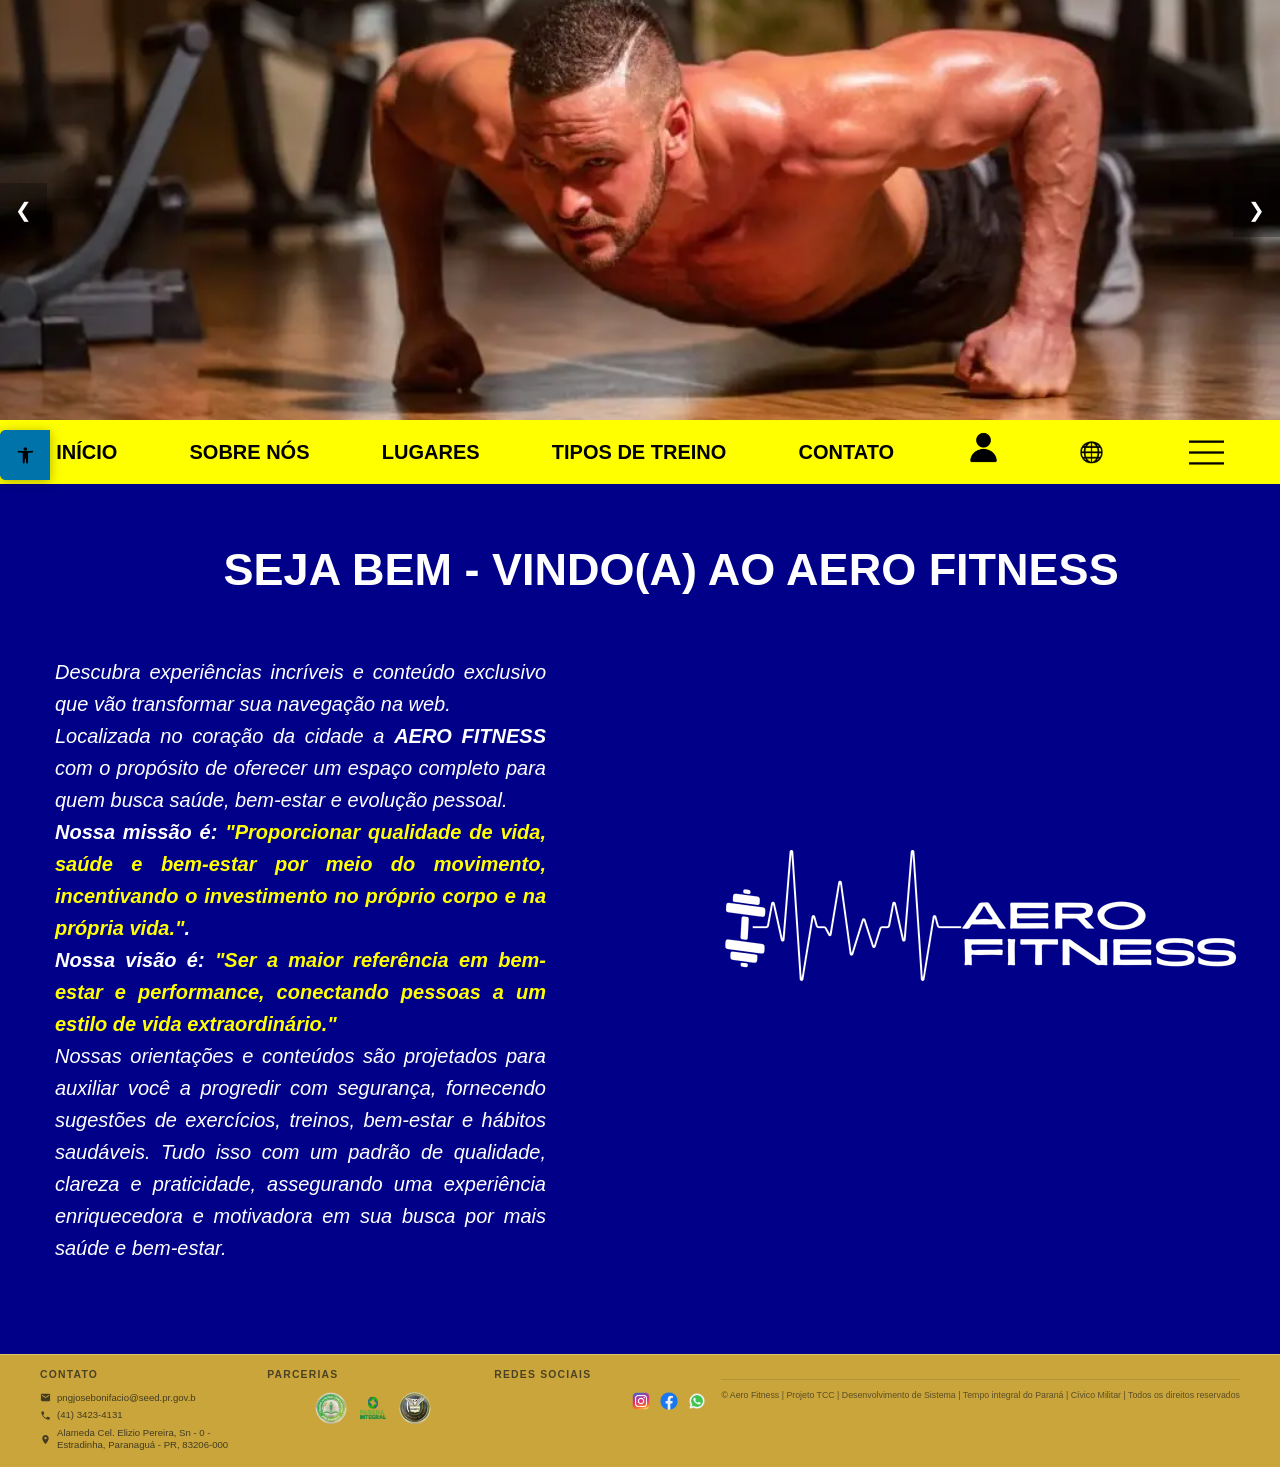
==== index.html @ 2b1027fd "corrige nome do arquivo de estilo" ====
<!DOCTYPE html>
<html lang="pt-br">
<head>
    <meta charset="UTF-8">
    <meta name="viewport" content="width=device-width, initial-scale=1.0">
    <title>Aero Fitness</title>
    <link rel="stylesheet" href="pojo-a11y.css">
    <link rel="stylesheet" href="inicio.css">
</head>
<body>
    <header>
        <div class="carousel">
            <div class="carousel-inner">
                <div class="carousel-item active">
                    <img src="CIA-SJC-Calistenia-flexao-de-braco-Autores-GS2-Marketing-Digital-Freepik-1024x629.webp" alt="Academia 1">
                </div>
                <div class="carousel-item">
                    <img src="abre_guia_corrida.jpg" alt="Academia 2">
                </div>
                <div class="carousel-item">
                    <img src="treino.jfif" alt="Academia 3">
                </div>
                <div class="carousel-item">
                    <img src="alongue.jpg" alt="Academia 4">
                </div>
                <div class="carousel-item">
                    <img src="cal.webp" alt="Academia 5">
                </div>
                <div class="carousel-item">
                    <img src="abdomen.webp" alt="Academia 6">
                </div>
                <div class="carousel-item">
                    <img src="bichobom.jpg" alt="Academia 7">
                </div>
                <div class="carousel-item">
                    <img src="praia.avif" alt="Academia 8">
                </div>
            </div>
           
            <button class="prev" onclick="moveSlide(-1)">&#10094;</button>
            <button class="next" onclick="moveSlide(1)">&#10095;</button>
        </div>
    </header>

    <nav>
        <div class="barra">
            <ul>
                <li class="active"><a href="index.html">INÍCIO</a></li>
                <li><a href="sobrenos.html">SOBRE NÓS</a></li>
                <li><a href="localizacao.html">LUGARES</a></li>
                <li><a href="tiposdetreino.html">TIPOS DE TREINO</a></li>
                <li><a href="contato.html">CONTATO</a></li>
                <li class="usuario">
                    <a href="escolha.html" id="userLink"><img src="user.png" alt="Usuário"></a>
                </li>
                <li class="tradutor-item">
                    <div id="google_translate_element"></div>
                </li>
                <li class="config">
                    <img src="tres.png" alt="Configurações">
                    <div class="sub-conf">
                        <ul>
                            <li><a href="https://docs.google.com/document/d/1PD6Y0QL3gowv31_g5Vb6kIAoV6rIKhTdSsrQmaEiGf0/edit?usp=sharing">DOCS TCC</a></li>
                            <li><a href="https://docs.google.com/spreadsheets/d/1QhTQDWZTRaVbUBLRb6qJSl4oTR2jjS21C1pIS6TOrAs/edit?usp=sharing">CRONOGRAMA</a></li>
                            <li><a href="https://canva.link/prototipo-tcc">PROTÓTIPO AERO FITNESS</a></li>
                        </ul>
                    </div>
                </li>
            </ul>
        </div>
    </nav>
   
    <section class="welcome">
        <div class="welcome-content">
            <h1>SEJA BEM - VINDO(A) AO AERO FITNESS</h1>
            <p>Descubra experiências incríveis e conteúdo exclusivo que vão transformar sua navegação na web.</p>
            <p>Localizada no coração da cidade a <strong>AERO FITNESS</strong> com o propósito de oferecer um espaço completo para quem busca saúde, bem-estar e evolução pessoal.</p>
           
            <p id="missao" class="scroll-target"><em>Nossa missão é: <strong>"Proporcionar qualidade de vida, saúde e bem-estar por meio do movimento, incentivando o investimento no próprio corpo e na própria vida."</strong>.</em></p>
           
            <p id="visao" class="scroll-target"><em>Nossa visão é: <strong>"Ser a maior referência em bem-estar e performance, conectando pessoas a um estilo de vida extraordinário."</strong></em></p>
           
            <p>Nossas orientações e conteúdos são projetados para auxiliar você a progredir com segurança, fornecendo sugestões de exercícios, treinos, bem-estar e hábitos saudáveis. Tudo isso com um padrão de qualidade, clareza e praticidade, assegurando uma experiência enriquecedora e motivadora em sua busca por mais saúde e bem-estar.</p>
        </div>
        <div class="main">
            <div class="logo">
                <img src="Protótipo_TCC__3.png" alt="Logo">
            </div>
        </div>
    </section>

    <!-- ===== BARRA DE ACESSIBILIDADE (BONECO) ===== -->
    <nav id="pojo-a11y-toolbar" class="pojo-a11y-toolbar-right" aria-label="Barra de ferramentas de acessibilidade">
        <div class="pojo-a11y-toolbar-toggle">
            <a class="pojo-a11y-toolbar-link pojo-a11y-toolbar-toggle-link" href="javascript:void(0);" title="Ferramentas de Acessibilidade" role="link" tabindex="0">
                <span class="pojo-sr-only sr-only">Abrir a barra de ferramentas</span>
                <svg xmlns="http://www.w3.org/2000/svg" viewBox="0 0 100 100" fill="currentColor" width="1em">
                    <title>Ferramentas de Acessibilidade</title>
                    <path d="M50 .8c5.7 0 10.4 4.7 10.4 10.4S55.7 21.6 50 21.6s-10.4-4.7-10.4-10.4S44.3.8 50 .8zM92.2 32l-21.9 2.3c-2.6.3-4.6 2.5-4.6 5.2V94c0 2.9-2.3 5.2-5.2 5.2H60c-2.7 0-4.9-2.1-5.2-4.7l-2.2-24.7c-.1-1.5-1.4-2.5-2.8-2.4-1.3.1-2.2 1.1-2.4 2.4l-2.2 24.7c-.2 2.7-2.5 4.7-5.2 4.7h-.5c-2.9 0-5.2-2.3-5.2-5.2V39.4c0-2.7-2-4.9-4.6-5.2L7.8 32c-2.6-.3-4.6-2.5-4.6-5.2v-.5c0-2.6 2.1-4.7 4.7-4.7h.5c19.3 1.8 33.2 2.8 41.7 2.8s22.4-.9 41.7-2.8c2.6-.2 4.9 1.6 5.2 4.3v1c-.1 2.6-2.1 4.8-4.8 5.1z"></path>
                </svg>
            </a>
        </div>
        <div class="pojo-a11y-toolbar-overlay">
            <div class="pojo-a11y-toolbar-inner">
                <p class="pojo-a11y-toolbar-title">Ferramentas de Acessibilidade</p>
                <ul class="pojo-a11y-toolbar-items pojo-a11y-tools">
                    <li class="pojo-a11y-toolbar-item">
                        <a href="#" class="pojo-a11y-toolbar-link pojo-a11y-btn-resize-font pojo-a11y-btn-resize-plus" data-action="resize-plus" data-action-group="resize" tabindex="0" role="link">
                            <span class="pojo-a11y-toolbar-icon">
                                <svg version="1.1" xmlns="http://www.w3.org/2000/svg" width="1em" viewBox="0 0 448 448">
                                    <title>Aumentar o Texto</title>
                                    <path fill="currentColor" d="M256 200v16c0 4.25-3.75 8-8 8h-56v56c0 4.25-3.75 8-8 8h-16c-4.25 0-8-3.75-8-8v-56h-56c-4.25 0-8-3.75-8-8v-16c0-4.25 3.75-8 8-8h56v-56c0-4.25 3.75-8 8-8h16c4.25 0 8 3.75 8 8v56h56c4.25 0 8 3.75 8 8zM288 208c0-61.75-50.25-112-112-112s-112 50.25-112 112 50.25 112 112 112 112-50.25 112-112zM416 416c0 17.75-14.25 32-32 32-8.5 0-16.75-3.5-22.5-9.5l-85.75-85.5c-29.25 20.25-64.25 31-99.75 31-97.25 0-176-78.75-176-176s78.75-176 176-176 176 78.75 176 176c0 35.5-10.75 70.5-31 99.75l85.75 85.75c5.75 5.75 9.25 14 9.25 22.5z"></path>
                                </svg>
                            </span>
                            <span class="pojo-a11y-toolbar-text">Aumentar o Texto</span>
                        </a>
                    </li>
                    <li class="pojo-a11y-toolbar-item">
                        <a href="#" class="pojo-a11y-toolbar-link pojo-a11y-btn-resize-font pojo-a11y-btn-resize-minus" data-action="resize-minus" data-action-group="resize" tabindex="0" role="link">
                            <span class="pojo-a11y-toolbar-icon">
                                <svg version="1.1" xmlns="http://www.w3.org/2000/svg" width="1em" viewBox="0 0 448 448">
                                    <title>Diminuir o Texto</title>
                                    <path fill="currentColor" d="M256 200v16c0 4.25-3.75 8-8 8h-144c-4.25 0-8-3.75-8-8v-16c0-4.25 3.75-8 8-8h144c4.25 0 8 3.75 8 8zM288 208c0-61.75-50.25-112-112-112s-112 50.25-112 112 50.25 112 112 112 112-50.25 112-112zM416 416c0 17.75-14.25 32-32 32-8.5 0-16.75-3.5-22.5-9.5l-85.75-85.5c-29.25 20.25-64.25 31-99.75 31-97.25 0-176-78.75-176-176s78.75-176 176-176 176 78.75 176 176c0 35.5-10.75 70.5-31 99.75l85.75 85.75c5.75 5.75 9.25 14 9.25 22.5z"></path>
                                </svg>
                            </span>
                            <span class="pojo-a11y-toolbar-text">Diminuir o Texto</span>
                        </a>
                    </li>
                    <li class="pojo-a11y-toolbar-item">
                        <a href="#" class="pojo-a11y-toolbar-link pojo-a11y-btn-narrator" data-action="narrator" tabindex="0" role="link">
                            <span class="pojo-a11y-toolbar-icon">
                                <svg version="1.1" xmlns="http://www.w3.org/2000/svg" width="1em" viewBox="0 0 448 448">
                                    <title>Narrador</title>
                                    <path fill="currentColor" d="M224 32C135 32 64 103 64 192v160c0 17.7 14.3 32 32 32h32V192c0-53 43-96 96-96s96 43 96 96v192h32c17.7 0 32-14.3 32-32V192c0-89-71-160-160-160zm-80 288c-8.8 0-16-7.2-16-16v-32c0-8.8 7.2-16 16-16s16 7.2 16 16v32c0 8.8-7.2 16-16 16zm160 0c-8.8 0-16-7.2-16-16v-32c0-8.8 7.2-16 16-16s16 7.2 16 16v32c0 8.8-7.2 16-16 16zm-80 96c-53 0-96-43-96-96h192c0 53-43 96-96 96z"/>
                                </svg>
                            </span>
                            <span class="pojo-a11y-toolbar-text" id="narrator-text">Ouvir Página</span>
                        </a>
                    </li>
                    <li class="pojo-a11y-toolbar-item">
                        <a href="#" class="pojo-a11y-toolbar-link pojo-a11y-btn-links-underline" data-action="links-underline" data-action-group="toggle" tabindex="0" role="link">
                            <span class="pojo-a11y-toolbar-icon">
                                <svg version="1.1" xmlns="http://www.w3.org/2000/svg" width="1em" viewBox="0 0 448 448">
                                    <title>Links Sublinhados</title>
                                    <path fill="currentColor" d="M364 304c0-6.5-2.5-12.5-7-17l-52-52c-4.5-4.5-10.75-7-17-7-7.25 0-13 2.75-18 8 8.25 8.25 18 15.25 18 28 0 13.25-10.75 24-24 24-12.75 0-19.75-9.75-28-18-5.25 5-8.25 10.75-8.25 18.25 0 6.25 2.5 12.5 7 17l51.5 51.75c4.5 4.5 10.75 6.75 17 6.75s12.5-2.25 17-6.5l36.75-36.5c4.5-4.5 7-10.5 7-16.75zM188.25 127.75c0-6.25-2.5-12.5-7-17l-51.5-51.75c-4.5-4.5-10.75-7-17-7s-12.5 2.5-17 6.75l-36.75 36.5c-4.5 4.5-7 10.5-7 16.75 0 6.5 2.5 12.5 7 17l52 52c4.5 4.5 10.75 6.75 17 6.75 7.25 0 13-2.5 18-7.75-8.25-8.25-18-15.25-18-28 0-13.25 10.75-24 24-24 12.75 0 19.75 9.75 28 18 5.25-5 8.25-10.75 8.25-18.25zM412 304c0 19-7.75 37.5-21.25 50.75l-36.75 36.5c-13.5 13.5-31.75 20.75-50.75 20.75-19.25 0-37.5-7.5-51-21.25l-51.5-51.75c-13.5-13.5-20.75-31.75-20.75-50.75 0-19.75 8-38.5 22-52.25l-22-22c-13.75 14-32.25 22-52 22-19 0-37.5-7.5-51-21l-52-52c-13.75-13.75-21-31.75-21-51 0-19 7.75-37.5 21.25-50.75l36.75-36.5c13.5-13.5 31.75-20.75 50.75-20.75 19.25 0 37.5 7.5 51 21.25l51.5 51.75c13.5 13.5 20.75 31.75 20.75 50.75 0 19.75-8 38.5-22 52.25l22 22c13.75-14 32.25-22 52-22 19 0 37.5 7.5 51 21l52 52c13.75 13.75 21 31.75 21 51z"></path>
                                </svg>
                            </span>
                            <span class="pojo-a11y-toolbar-text">Links Sublinhados</span>
                        </a>
                    </li>
                    <li class="pojo-a11y-toolbar-item">
                        <a href="#" class="pojo-a11y-toolbar-link pojo-a11y-btn-readable-font" data-action="readable-font" data-action-group="toggle" tabindex="0" role="link">
                            <span class="pojo-a11y-toolbar-icon">
                                <svg version="1.1" xmlns="http://www.w3.org/2000/svg" width="1em" viewBox="0 0 448 448">
                                    <title>Fonte Legível</title>
                                    <path fill="currentColor" d="M181.25 139.75l-42.5 112.5c24.75 0.25 49.5 1 74.25 1 4.75 0 9.5-0.25 14.25-0.5-13-38-28.25-76.75-46-113zM0 416l0.5-19.75c23.5-7.25 49-2.25 59.5-29.25l59.25-154 70-181h32c1 1.75 2 3.5 2.75 5.25l51.25 120c18.75 44.25 36 89 55 133 11.25 26 20 52.75 32.5 78.25 1.75 4 5.25 11.5 8.75 14.25 8.25 6.5 31.25 8 43 12.5 0.75 4.75 1.5 9.5 1.5 14.25 0 2.25-0.25 4.25-0.25 6.5-31.75 0-63.5-4-95.25-4-32.75 0-65.5 2.75-98.25 3.75 0-6.5 0.25-13 1-19.5l32.75-7c6.75-1.5 20-3.25 20-12.5 0-9-32.25-83.25-36.25-93.5l-112.5-0.5c-6.5 14.5-31.75 80-31.75 89.5 0 19.25 36.75 20 51 22 0.25 4.75 0.25 9.5 0.25 14.5 0 2.25-0.25 4.5-0.5 6.75-29 0-58.25-5-87.25-5-3.5 0-8.5 1.5-12 2-15.75 2.75-31.25 3.5-47 3.5z"></path>
                                </svg>
                            </span>
                            <span class="pojo-a11y-toolbar-text">Fonte Legível</span>
                        </a>
                    </li>
                    <li class="pojo-a11y-toolbar-item">
                        <a href="#" class="pojo-a11y-toolbar-link pojo-a11y-btn-reset" data-action="reset" tabindex="0" role="link">
                            <span class="pojo-a11y-toolbar-icon">
                                <svg version="1.1" xmlns="http://www.w3.org/2000/svg" width="1em" viewBox="0 0 448 448">
                                    <title>Redefinir</title>
                                    <path fill="currentColor" d="M384 224c0 105.75-86.25 192-192 192-57.25 0-111.25-25.25-147.75-69.25-2.5-3.25-2.25-8 0.5-10.75l34.25-34.5c1.75-1.5 4-2.25 6.25-2.25 2.25 0.25 4.5 1.25 5.75 3 24.5 31.75 61.25 49.75 101 49.75 70.5 0 128-57.5 128-128s-57.5-128-128-128c-32.75 0-63.75 12.5-87 34.25l34.25 34.5c4.75 4.5 6 11.5 3.5 17.25-2.5 6-8.25 10-14.75 10h-112c-8.75 0-16-7.25-16-16v-112c0-6.5 4-12.25 10-14.75 5.75-2.5 12.75-1.25 17.25 3.5l32.5 32.25c35.25-33.25 83-53 132.25-53 105.75 0 192 86.25 192 192z"></path>
                                </svg>
                            </span>
                            <span class="pojo-a11y-toolbar-text">Redefinir</span>
                        </a>
                    </li>
                </ul>
            </div>
        </div>
    </nav>   
    <!-- ===== GOOGLE TRADUTOR GRATUITO ===== -->
    <script type="text/javascript">
        function googleTranslateElementInit() {
            new google.translate.TranslateElement({
                pageLanguage: 'pt',
                includedLanguages: 'en,es,fr,de,it,ja,zh-CN,ru,ar,pt',
                layout: google.translate.TranslateElement.InlineLayout.SIMPLE
            }, 'google_translate_element');
        }
    </script>
    <script type="text/javascript" src="//translate.google.com/translate_a/element.js?cb=googleTranslateElementInit"></script>

    <script src="https://vlibras.gov.br/app/vlibras-plugin.js"></script>
    <script>
        new window.VLibras.Widget('https://vlibras.gov.br/app');

        // ===== CAROUSEL PRINCIPAL =====
        let currentSlide = 0;
        const slides = document.querySelectorAll('.carousel-item');
        const totalSlides = slides.length;

        function moveSlide(direction) {
            slides[currentSlide].classList.remove('active');
            currentSlide = (currentSlide + direction + totalSlides) % totalSlides;
            slides[currentSlide].classList.add('active');
        }

        setInterval(() => {
            moveSlide(1);
        }, 5000);

        // ===== USUÁRIO LOGADO =====
        document.addEventListener('DOMContentLoaded', function() {
            updateUserIcon();
        });

        function updateUserIcon() {
            const userLink = document.getElementById('userLink');
            const savedUser = localStorage.getItem('loggedInUser');
           
            if (savedUser) {
                try {
                    const user = JSON.parse(savedUser);
                    if (user.loggedIn && user.initials) {
                        userLink.innerHTML = `<span class="user-initials">${user.initials}</span>`;
                        userLink.href = '#';
                        userLink.title = `Olá, ${user.email}`;
                       
                        userLink.onclick = function(e) {
                            e.preventDefault();
                            if (confirm('Deseja fazer logout?')) {
                                localStorage.removeItem('loggedInUser');
                                location.reload();
                            }
                        };
                    }
                } catch (e) {
                    console.error('Erro ao ler dados do usuário:', e);
                }
            }
        }

        // ===== BARRA DE ACESSIBILIDADE (POJO A11Y) =====
        (function() {
            'use strict';

            const toolbar = document.getElementById('pojo-a11y-toolbar');
            const toggleBtn = document.querySelector('.pojo-a11y-toolbar-toggle-link');
            const resetBtn = document.querySelector('.pojo-a11y-btn-reset');
           
            let isSpeaking = false;
            let currentUtterance = null;
            const narratorBtn = document.querySelector('.pojo-a11y-btn-narrator');
            const narratorText = document.getElementById('narrator-text');

            function getMainText() {
                const welcomeContent = document.querySelector('.welcome-content');
                if (!welcomeContent) {
                    return 'Conteúdo não encontrado.';
                }
                return welcomeContent.innerText
                    .replace(/\s+/g, ' ')
                    .trim() || 'Conteúdo principal não disponível.';
            }

            function toggleNarrator() {
                if (!('speechSynthesis' in window)) {
                    alert('Seu navegador não oferece suporte ao narrador.');
                    return;
                }

                const speechSynthesis = window.speechSynthesis;

                if (isSpeaking) {
                    if (speechSynthesis.speaking) {
                        speechSynthesis.cancel();
                    }
                    isSpeaking = false;
                    narratorText.textContent = 'Ouvir Página';
                    narratorBtn.classList.remove('active-tool');
                    return;
                }

                const text = getMainText();
                if (!text || text.trim().length === 0) {
                    alert('Nenhum texto disponível para leitura.');
                    return;
                }

                const utterance = new SpeechSynthesisUtterance(text);
                utterance.lang = 'pt-BR';
                utterance.rate = 0.9;
                utterance.pitch = 1;
                utterance.volume = 1;

                utterance.onstart = function() {
                    isSpeaking = true;
                    narratorText.textContent = 'Parar Leitura';
                    narratorBtn.classList.add('active-tool');
                };

                utterance.onend = function() {
                    isSpeaking = false;
                    narratorText.textContent = 'Ouvir Página';
                    narratorBtn.classList.remove('active-tool');
                };

                utterance.onerror = function(event) {
                    console.error('Erro na leitura:', event);
                    isSpeaking = false;
                    narratorText.textContent = 'Ouvir Página';
                    narratorBtn.classList.remove('active-tool');
                };

                currentUtterance = utterance;
                speechSynthesis.speak(utterance);
            }

            if (narratorBtn) {
                narratorBtn.addEventListener('click', function(e) {
                    e.preventDefault();
                    toggleNarrator();
                });
            }

            if (toggleBtn) {
                toggleBtn.addEventListener('click', function(e) {
                    e.preventDefault();
                    toolbar.classList.toggle('pojo-a11y-toolbar-open');
                });
            }

            const textElements = document.querySelectorAll(
                '.welcome h1, .welcome p, .welcome li, .welcome a, .welcome button,' +
                '.barra li, .barra li a, .sub-conf li, .sub-conf li a,' +
                '.site-footer h3, .site-footer li, .site-footer p, .site-footer a,' +
                '.footer-bottom p'
            );

            textElements.forEach((element) => {
                if (!element.dataset.a11yBaseFontSize) {
                    element.dataset.a11yBaseFontSize = parseFloat(
                        getComputedStyle(element).fontSize
                    );
                }
            });

            let textScale = parseFloat(localStorage.getItem('pojo-text-scale')) || 1;

            function applyTextScale() {
                textElements.forEach((element) => {
                    const originalSize = parseFloat(element.dataset.a11yBaseFontSize);
                    if (!Number.isNaN(originalSize)) {
                        element.style.fontSize = `${originalSize * textScale}px`;
                    }
                });
                localStorage.setItem('pojo-text-scale', textScale.toFixed(2));
            }

            applyTextScale();

            function applyAction(action, element) {
                const body = document.body;
               
                switch (action) {
                    case 'resize-plus':
                        textScale = Math.min(textScale + 0.10, 2);
                        applyTextScale();
                        element.classList.add('active-tool');
                        break;

                    case 'resize-minus':
                        textScale = Math.max(textScale - 0.10, 0.7);
                        applyTextScale();
                        element.classList.add('active-tool');
                        break;

                    case 'links-underline':
                        body.classList.toggle('pojo-links-underline');
                        element.classList.toggle('active-tool');
                        break;

                    case 'readable-font':
                        body.classList.toggle('pojo-readable-font');
                        element.classList.toggle('active-tool');
                        break;

                    default:
                        break;
                }
            }

            const allTools = document.querySelectorAll('.pojo-a11y-toolbar-link[data-action]');
           
            allTools.forEach(function(tool) {
                tool.addEventListener('click', function(e) {
                    e.preventDefault();
                    const action = this.getAttribute('data-action');
                    if (action === 'narrator') return;
                    applyAction(action, this);
                });
            });

            if (resetBtn) {
                resetBtn.addEventListener('click', function(e) {
                    e.preventDefault();
                    const body = document.body;

                    if (isSpeaking && window.speechSynthesis) {
                        window.speechSynthesis.cancel();
                        isSpeaking = false;
                        if (narratorText) narratorText.textContent = 'Ouvir Página';
                        if (narratorBtn) narratorBtn.classList.remove('active-tool');
                    }

                    body.classList.remove(
                        'pojo-links-underline',
                        'pojo-readable-font'
                    );

                    body.style.fontSize = '';
                    localStorage.removeItem('pojo-font-size');

                    textScale = 1;
                    localStorage.removeItem('pojo-text-scale');
                    textElements.forEach(function(element) {
                        element.style.fontSize = '';
                    });

                    allTools.forEach(function(tool) {
                        tool.classList.remove('active-tool');
                    });

                    toolbar.classList.remove('pojo-a11y-toolbar-open');
                });
            }

            function loadSavedState() {
                const savedFontSize = localStorage.getItem('pojo-font-size');
                if (savedFontSize) {
                    document.body.style.fontSize = savedFontSize + 'px';
                }
                textScale = parseFloat(localStorage.getItem('pojo-text-scale')) || 1;
                applyTextScale();
            }

            loadSavedState();

        })();
    </script>

 <footer>
    <footer class="site-footer">
        <div class="footer-container">
            <div class="footer-section contact-section">
                <h3>CONTATO</h3>
                <ul class="contact-list">
                    <li><img src="data:image/svg+xml,%3Csvg xmlns='http://www.w3.org/2000/svg' fill='%232c2a1e' viewBox='0 0 24 24' width='12' height='12'%3E%3Cpath d='M20 4H4c-1.1 0-1.99.9-1.99 2L2 18c0 1.1.9 2 2 2h16c1.1 0 2-.9 2-2V6c0-1.1-.9-2-2-2zm0 4l-8 5-8-5V6l8 5 8-5v2z'/%3E%3C/svg%3E" alt="email"> pngjosebonifacio@seed.pr.gov.b</li>
                    <li><img src="data:image/svg+xml,%3Csvg xmlns='http://www.w3.org/2000/svg' fill='%232c2a1e' viewBox='0 0 24 24' width='12' height='12'%3E%3Cpath d='M6.62 10.79c1.44 2.83 3.76 5.14 6.59 6.59l2.2-2.2c.27-.27.67-.36 1.02-.24 1.12.37 2.33.57 3.57.57.55 0 1 .45 1 1V20c0 .55-.45 1-1 1-9.39 0-17-7.61-17-17 0-.55.45-1 1-1h3.5c.55 0 1 .45 1 1 0 1.25.2 2.45.57 3.57.11.35.03.74-.25 1.02l-2.2 2.2z'/%3E%3C/svg%3E" alt="telefone"> (41) 3423-4131</li>
                    <li><img src="data:image/svg+xml,%3Csvg xmlns='http://www.w3.org/2000/svg' fill='%232c2a1e' viewBox='0 0 24 24' width='12' height='12'%3E%3Cpath d='M12 2C8.13 2 5 5.13 5 9c0 5.25 7 13 7 13s7-7.75 7-13c0-3.87-3.13-7-7-7zm0 9.5c-1.38 0-2.5-1.12-2.5-2.5s1.12-2.5 2.5-2.5 2.5 1.12 2.5 2.5-1.12 2.5-2.5 2.5z'/%3E%3C/svg%3E" alt="maps"> Alameda Cel. Elizio Pereira, Sn - 0 - Estradinha, Paranaguá - PR, 83206-000</li>
                </ul>
            </div>
            <div class="footer-section partnerships-section">
                <h3>PARCERIAS</h3>
                <div class="logos-wrapper">
                    <img src="1.png" alt="estadual">                   
                    <img src="img.pr.colegio.integral.png" alt="integral">   
                    <img src="icone.CECM.02.png" alt="integral">              
                </div>
            </div>
            <div class="footer-section social-section">
                <h3>REDES SOCIAIS</h3>
                <div class="social-icons-footer">
                    <a href="https://www.instagram.com/png_cejosebonifacio/"><img src="instagram.png" alt="Instagram"></a>
                    <a href="https://web.facebook.com/people/Estadual-Jos%C3%A9-Bonif%C3%A1cio/100092219353603/?rdid=fUCPTQsftdii2f7s&share_url=https%3A%2F%2Fweb.facebook.com%2Fshare%2F17qU9QBFdE%2F%3F_rdc%3D1%26_rdr"><img src="facebook.png" alt="Facebook"></a>
                    <a href="https://api.whatsapp.com/send/?phone=554134234131&text&type=phone_number&app_absent=0"><img src="icons8-whatsapp2-48.png" alt="WhatsApp"></a>
            </div>
        </div>
        <div class="footer-bottom">
            <p>&copy; Aero Fitness | Projeto TCC | Desenvolvimento de Sistema | Tempo integral do Paraná | Cívico Militar | Todos os direitos reservados</p>
        </div>
    </footer>
</body>
</html>
---- pojo-a11y.css ----
/* ===== BARRA DE ACESSIBILIDADE - POJO A11Y ===== */
.pojo-a11y-toolbar {
    position: fixed;
    z-index: 999999;
    top: 50%;
    transform: translateY(-50%);
    display: flex;
    align-items: center;
    transition: all 0.3s ease;
}

.pojo-a11y-toolbar-right {
    right: 0;
}

.pojo-a11y-toolbar-open {
    transform: translateX(0) !important;
}

/* ===== BOTÃO TOGGLE (BONECO) ===== */
.pojo-a11y-toolbar-toggle {
    background: #0073aa;
    border-radius: 6px 0 0 6px;
    box-shadow: 0 2px 12px rgba(0, 0, 0, 0.3);
    display: flex;
    align-items: center;
    justify-content: center;
    width: 50px;
    height: 50px;
    transition: all 0.3s ease;
    cursor: pointer;
    flex-shrink: 0;
}

.pojo-a11y-toolbar-toggle-link {
    color: #fff;
    font-size: 28px;
    line-height: 1;
    display: flex;
    align-items: center;
    justify-content: center;
    width: 100%;
    height: 100%;
    text-decoration: none;
}

.pojo-a11y-toolbar-toggle-link svg {
    width: 1.2em;
    height: 1.2em;
    fill: currentColor;
}

.pojo-a11y-toolbar-toggle-link:hover,
.pojo-a11y-toolbar-toggle-link:focus {
    color: #fff;
    opacity: 0.85;
    text-decoration: none;
}

.sr-only,
.pojo-sr-only {
    position: absolute;
    width: 1px;
    height: 1px;
    padding: 0;
    margin: -1px;
    overflow: hidden;
    clip: rect(0, 0, 0, 0);
    white-space: nowrap;
    border: 0;
}

/* ===== OVERLAY DA BARRA ===== */
.pojo-a11y-toolbar-overlay {
    background: #fff;
    border-radius: 6px 0 0 6px;
    box-shadow: -2px 0 15px rgba(0, 0, 0, 0.15);
    max-width: 320px;
    padding: 20px 15px;
    transition: all 0.3s ease;
    transform: translateX(100%);
    opacity: 0;
    visibility: hidden;
    pointer-events: none;
}

.pojo-a11y-toolbar-open .pojo-a11y-toolbar-overlay {
    transform: translateX(0);
    opacity: 1;
    visibility: visible;
    pointer-events: auto;
}

.pojo-a11y-toolbar-inner {
    max-height: 80vh;
    overflow-y: auto;
}

.pojo-a11y-toolbar-title {
    font-size: 16px;
    font-weight: 700;
    color: #333;
    margin: 0 0 15px 0;
    padding-bottom: 10px;
    border-bottom: 2px solid #f0f0f0;
    text-align: center;
}

/* ===== LISTA DE ITENS ===== */
.pojo-a11y-toolbar-items {
    list-style: none;
    padding: 0;
    margin: 0;
    display: flex;
    flex-direction: column;
    gap: 6px;
}

.pojo-a11y-toolbar-item {
    display: block;
}

.pojo-a11y-toolbar-link {
    display: flex;
    align-items: center;
    gap: 12px;
    padding: 10px 14px;
    background: #f8f9fa;
    border-radius: 6px;
    color: #333;
    text-decoration: none;
    font-size: 14px;
    font-weight: 500;
    transition: all 0.2s ease;
    border: 1px solid transparent;
}

.pojo-a11y-toolbar-link:hover {
    background: #e9ecef;
    color: #0073aa;
    text-decoration: none;
    border-color: #dee2e6;
}

.pojo-a11y-toolbar-link:focus {
    outline: 2px solid #0073aa;
    outline-offset: 2px;
}

.pojo-a11y-toolbar-icon {
    display: inline-flex;
    align-items: center;
    justify-content: center;
    width: 24px;
    height: 24px;
    flex-shrink: 0;
}

.pojo-a11y-toolbar-icon svg {
    width: 1.2em;
    height: 1.2em;
    fill: currentColor;
}

.pojo-a11y-toolbar-text {
    flex: 1;
}

/* ===== BOTÃO RESET ===== */
.pojo-a11y-btn-reset {
    border-top: 2px solid #e9ecef;
    margin-top: 8px;
    padding-top: 12px;
    color: #dc3545;
}

.pojo-a11y-btn-reset:hover {
    background: #f8d7da;
    color: #dc3545;
    border-color: #f5c6cb;
}

/* ===== ESTADOS ATIVOS ===== */
.pojo-a11y-toolbar-link.active-tool {
    background: #0073aa;
    color: #fff;
    border-color: #0073aa;
}

.pojo-a11y-toolbar-link.active-tool:hover {
    background: #005a87;
    color: #fff;
}

/* ===== RESPONSIVO ===== */
@media (max-width: 768px) {
    .pojo-a11y-toolbar-overlay {
        max-width: 280px;
        padding: 15px 12px;
    }

    .pojo-a11y-toolbar-toggle {
        width: 44px;
        height: 44px;
    }

    .pojo-a11y-toolbar-toggle-link {
        font-size: 22px;
    }

    .pojo-a11y-toolbar-link {
        font-size: 13px;
        padding: 8px 12px;
    }

    .pojo-a11y-toolbar-title {
        font-size: 14px;
    }
}

@media (max-width: 480px) {
    .pojo-a11y-toolbar-overlay {
        max-width: 250px;
        padding: 12px 10px;
    }

    .pojo-a11y-toolbar-toggle {
        width: 38px;
        height: 38px;
    }

    .pojo-a11y-toolbar-toggle-link {
        font-size: 18px;
    }

    .pojo-a11y-toolbar-link {
        font-size: 12px;
        padding: 6px 10px;
        gap: 8px;
    }

    .pojo-a11y-toolbar-title {
        font-size: 13px;
    }
}

/* ===== SCROLL PERSONALIZADO ===== */
.pojo-a11y-toolbar-inner::-webkit-scrollbar {
    width: 4px;
}

.pojo-a11y-toolbar-inner::-webkit-scrollbar-track {
    background: #f1f1f1;
    border-radius: 4px;
}

.pojo-a11y-toolbar-inner::-webkit-scrollbar-thumb {
    background: #c1c1c1;
    border-radius: 4px;
}

.pojo-a11y-toolbar-inner::-webkit-scrollbar-thumb:hover {
    background: #a8a8a8;
}

/* ===== ANIMAÇÃO DE ABERTURA ===== */
.pojo-a11y-toolbar {
    transition: transform 0.3s cubic-bezier(0.4, 0, 0.2, 1);
}

.pojo-a11y-toolbar-overlay {
    transition: all 0.3s cubic-bezier(0.4, 0, 0.2, 1);
}

/* ===== CORRIGE SOBREPOSIÇÃO EM SITES COM HEADER FIXO ===== */
.pojo-a11y-toolbar {
    z-index: 999999;
}
---- inicio.css ----
* {
    margin: 0;
    padding: 0;
    box-sizing: border-box;
    font-family: 'Century', sans-serif;
}

html {
    scroll-behavior: smooth;
}

body {
    background-color: rgb(0, 0, 136);
    line-height: 1.6;
    overflow-x: hidden;
}

header {
    width: 100%;
    height: 420px;
    overflow: hidden;
    position: relative;
    background: #000;
    margin: 0;
    padding: 0;
}

.carousel,
.carousel-inner {
    width: 100%;
    height: 100%;
}

.carousel-item {
    min-width: 100%;
    height: 100%;
    display: none;
}

.carousel-item.active {
    display: block;
}

.carousel-item img {
    width: 100%;
    height: 100%;
    object-fit: cover;
    object-position: center center;
    display: block;
}

.prev,
.next {
    position: absolute;
    top: 50%;
    transform: translateY(-50%);
    background: rgba(0, 0, 0, 0.3);
    color: white;
    border: none;
    padding: 15px;
    cursor: pointer;
    font-size: 20px;
    z-index: 10;
}

.prev {
    left: 0;
}
.next {
    right: 0;
}
.prev:hover,
.next:hover {
    background: rgba(0, 0, 0, 0.8);
}

.barra {
    background-color: yellow;
    padding: 10px 0;
    width: 100%;
    position: sticky;
    top: 0;
    z-index: 1000;
}

.barra ul {
    display: flex;
    justify-content: space-around;
    align-items: center;
    list-style: none;
    margin: 0;
    padding: 0 20px;
    width: 100%;
}

.barra ul li {
    color: black;
    font-size: 20px;
    font-weight: bold;
    position: relative;
    cursor: pointer;
    text-align: center;
    display: flex;
    align-items: center;
}

.barra ul li a {
    text-decoration: none;
    color: inherit;
}

.has-submenu .sub-menu {
    display: none;
    position: absolute;
    top: 100%;
    left: 0;
    background-color: orange;
    min-width: 160px;
    border-radius: 0 0 5px 5px;
    box-shadow: 0 4px 8px rgba(0, 0, 0, 0.3);
    z-index: 1001;
}

.has-submenu:hover .sub-menu {
    display: block;
}

.sub-menu ul {
    display: flex;
    flex-direction: column;
    padding: 0;
}

.sub-menu ul li {
    width: 100%;
    margin: 0;
    padding: 10px 15px;
    border-bottom: 1px solid rgba(255, 255, 255, 0.1);
}

.sub-menu ul li:hover {
    background-color: #e69500;
}

.sub-menu ul li a {
    color: white;
    font-size: 14px;
    display: block;
}

.config {
    position: relative;
    display: flex;
    align-items: center;
}

.sub-conf {
    display: none;
    position: absolute;
    top: 100%;
    right: 0;
    left: auto;
    background-color: orange;
    min-width: 200px;
    border-radius: 0 0 5px 5px;
    box-shadow: 0 4px 8px rgba(0, 0, 0, 0.3);
    z-index: 1001;
}

.barra ul li:hover .sub-conf {
    display: block;
}

.sub-conf ul {
    display: flex;
    flex-direction: column;
    padding: 0;
}

.sub-conf ul li {
    width: 100%;
    margin: 0;
    padding: 10px 15px;
    border-bottom: 1px solid rgba(255, 255, 255, 0.1);
    text-align: center;
    display: flex;
    justify-content: center;
    align-items: center;
}

.sub-conf ul li:hover {
    background-color: rgba(255, 242, 1, 0.785);
}

.sub-conf ul li a {
    color: white;
    font-size: 14px;
    display: block;
    text-align: center;
    width: 100%;
}

/* ===== GOOGLE TRADUTOR NA BARRA - VISUAL MELHORADO ===== */
.tradutor-item {
    display: flex !important;
    align-items: center !important;
    margin: 0 5px !important;
}

#google_translate_element {
    display: flex !important;
    align-items: center !important;
}

#google_translate_element select {
    padding: 8px 40px 8px 16px !important;
    font-size: 13px !important;
    font-weight: 500 !important;
    font-family: 'Century', sans-serif !important;
    color: #333 !important;
    background: linear-gradient(135deg, #ffffff 0%, #f8f8f8 100%) !important;
    border: 2px solid #e0e0e0 !important;
    border-radius: 10px !important;
    cursor: pointer !important;
    outline: none !important;
    appearance: none !important;
    -webkit-appearance: none !important;
    transition: all 0.3s cubic-bezier(0.4, 0, 0.2, 1) !important;
    box-shadow: 0 2px 8px rgba(0, 0, 0, 0.06) !important;
    background-image: url("data:image/svg+xml,%3Csvg xmlns='http://www.w3.org/2000/svg' width='12' height='12' viewBox='0 0 12 12'%3E%3Cpath fill='%23333' d='M6 8L1 3h10z'/%3E%3C/svg%3E") !important;
    background-repeat: no-repeat !important;
    background-position: right 14px center !important;
    background-size: 10px !important;
    min-width: 150px !important;
    height: 40px !important;
    letter-spacing: 0.3px !important;
}

#google_translate_element select:hover {
    border-color: #4D6BFE !important;
    box-shadow: 0 4px 16px rgba(77, 107, 254, 0.15) !important;
    background: linear-gradient(135deg, #ffffff 0%, #f0f2ff 100%) !important;
    transform: translateY(-1px) !important;
}

#google_translate_element select:focus {
    border-color: #4D6BFE !important;
    box-shadow: 0 0 0 4px rgba(77, 107, 254, 0.12), 0 4px 16px rgba(77, 107, 254, 0.08) !important;
    background: #ffffff !important;
    transform: translateY(-1px) !important;
}

#google_translate_element select option {
    padding: 10px 14px !important;
    font-family: 'Century', sans-serif !important;
    font-size: 13px !important;
    color: #333 !important;
    background: #ffffff !important;
    border-bottom: 1px solid #f0f0f0 !important;
}

#google_translate_element select option:hover {
    background: #f0f2ff !important;
}

#google_translate_element::before {
    content: "🌐" !important;
    font-size: 20px !important;
    margin-right: 8px !important;
    display: flex !important;
    align-items: center !important;
    animation: none !important;
    filter: brightness(0) !important;
    line-height: 1 !important;
}

body {
    top: 0 !important;
}

.goog-te-gadget {
    font-family: 'Century', sans-serif !important;
    display: flex !important;
    align-items: center !important;
    font-size: 0 !important;
}

.goog-te-gadget img {
    display: none !important;
}

.goog-te-gadget .goog-te-combo {
    margin: 0 !important;
}

@keyframes fadeTranslate {
    from {
        opacity: 0;
        transform: translateY(-5px);
    }
    to {
        opacity: 1;
        transform: translateY(0);
    }
}

#google_translate_element {
    animation: fadeTranslate 0.4s ease-out !important;
}

@media (max-width: 992px) {
    #google_translate_element select {
        min-width: 120px !important;
        padding: 6px 35px 6px 12px !important;
        font-size: 12px !important;
        height: 36px !important;
        border-radius: 8px !important;
    }
    
    #google_translate_element::before {
        font-size: 17px !important;
        margin-right: 6px !important;
    }
}

@media (max-width: 768px) {
    .tradutor-item {
        margin: 0 3px !important;
    }
    
    #google_translate_element select {
        min-width: 100px !important;
        padding: 5px 28px 5px 10px !important;
        font-size: 11px !important;
        height: 32px !important;
        border-radius: 6px !important;
        border-width: 1.5px !important;
    }
    
    #google_translate_element::before {
        font-size: 14px !important;
        margin-right: 4px !important;
    }
}

@media (max-width: 480px) {
    #google_translate_element select {
        min-width: 80px !important;
        padding: 4px 22px 4px 8px !important;
        font-size: 10px !important;
        height: 28px !important;
        border-radius: 4px !important;
        background-size: 8px !important;
        background-position: right 8px center !important;
    }
    
    #google_translate_element::before {
        font-size: 12px !important;
        margin-right: 3px !important;
    }
}

.usuario img,
.config img {
    width: 35px;
    height: 35px;
}

.user-initials {
    display: inline-flex;
    align-items: center;
    justify-content: center;
    width: 35px;
    height: 35px;
    background: linear-gradient(45deg, #ff6b35, #f7931e);
    color: white;
    font-weight: bold;
    font-size: 14px;
    border-radius: 50%;
    text-decoration: none;
    box-shadow: 0 2px 8px rgba(0, 0, 0, 0.3);
    transition: all 0.3s ease;
    cursor: pointer;
}

.user-initials:hover {
    transform: scale(1.1);
    box-shadow: 0 4px 12px rgba(0, 0, 0, 0.4);
}

.welcome {
    display: flex;
    flex-wrap: wrap;
    padding: 50px;
    gap: 20px;
}

.welcome-content {
    flex: 1;
    min-width: 300px;
}

.welcome h1 {
    color: white;
    text-align: center;
    display: inline-flex;
    margin-left: 100px;
    font-size: 40px;
    font-style: normal;
    white-space: nowrap;
    display: flex;
    width: 100%;
    margin-left: 35%;
    font-size: 45px;
    margin-bottom: 50px;
}

.welcome p {
    color: white;
    text-align: justify;
    font-size: 20px;
    font-style: italic;
    margin-left: 5px;
}

.scroll-target {
    scroll-margin-top: 80px;
    font-size: 20px;
    font-weight: bold;
}

.scroll-target strong {
    color: yellow;
}

.main {
    flex: 0.5;
    display: flex;
    justify-content: center;
    align-items: center;
}

.logo img {
    max-width: 900px;
    margin-left: 20%;
    margin-top: 50px;
    filter: brightness(0) invert(1);
}

/* ===== FOCO VISUAL PARA ACESSIBILIDADE ===== */
a:focus-visible,
button:focus-visible {
    outline: 3px solid #ffd700;
    outline-offset: 3px;
}

/* ===== POSICIONAMENTO DO BONECO DE ACESSIBILIDADE ===== */
#pojo-a11y-toolbar {
    position: fixed !important;
    left: 20px !important;
    bottom: 130px !important;
    top: auto !important;
    right: auto !important;
    z-index: 1001 !important;
}

/* ===== REGRAS VISUAIS DOS CONTROLES DE ACESSIBILIDADE ===== */
body.pojo-links-underline a,
body.pojo-links-underline a:visited {
    text-decoration-line: underline !important;
    text-decoration-thickness: 2px !important;
    text-underline-offset: 2px !important;
}

body.pojo-readable-font,
body.pojo-readable-font * {
    font-family: Arial, Helvetica, sans-serif !important;
}

body.pojo-readable-font p,
body.pojo-readable-font li,
body.pojo-readable-font a,
body.pojo-readable-font button,
body.pojo-readable-font h1,
body.pojo-readable-font h2,
body.pojo-readable-font h3 {
    letter-spacing: 0.03em !important;
    line-height: 1.6 !important;
}

html body #pojo-a11y-toolbar {
    position: fixed !important;
    left: 0 !important;
    bottom: 10px !important;
    top: auto !important;
    transform: none !important;
    margin: 0 !important;
    z-index: 2147483647 !important;
}

@media (max-width: 768px) {
    html body #pojo-a11y-toolbar {
        left: 0 !important;
        bottom: 120px !important; 
        top: auto !important;
        transform: none !important;
    }
}

#pojo-a11y-toolbar .pojo-a11y-toolbar-toggle-link,
#pojo-a11y-toolbar.pojo-a11y-toolbar-open .pojo-a11y-toolbar-toggle-link {
    background: inherit !important;
    color: inherit !important;
    border: none !important;
    box-shadow: none !important;
    transform: none !important;
}

.site-footer {
    background-color: #c9a53b;
    color: #2c2a1e;
    padding: 12px 30px 10px 30px;
    font-family: 'Century', sans-serif;
    margin-top: 40px;
    border-top: 1px solid rgba(255, 245, 180, 0.4);
}

.footer-container {
    display: flex;
    justify-content: space-between;
    align-items: flex-start;
    max-width: 1200px;
    margin: 0 auto;
    flex-wrap: wrap;
    gap: 15px;
}

.footer-section {
    flex: 1;
    min-width: 160px;
}

.contact-section h3,
.partnerships-section h3,
.social-section h3 {
    font-size: 0.65rem;
    font-weight: bold;
    text-transform: uppercase;
    letter-spacing: 1.2px;
    margin-bottom: 8px;
    color: #2c2a1e;
    opacity: 0.8;
}

.contact-list {
    list-style: none;
    padding: 0;
    margin: 0;
}

.contact-list li {
    display: flex;
    align-items: center;
    gap: 6px;
    font-size: 0.6rem;
    margin-bottom: 5px;
    color: #2c2a1e;
    opacity: 0.85;
    line-height: 1.3;
}

.contact-list li img {
    width: 11px;
    height: 11px;
    flex-shrink: 0;
}

.logos-wrapper {
    display: flex;
    gap: 10px;
    align-items: center;
    justify-content: center;
    flex-wrap: wrap;
}

.logos-wrapper img {
    height: 32px;
    width: auto;
    opacity: 0.85;
    transition: opacity 0.2s, transform 0.2s;
    object-fit: contain;
}

.social-icons-footer {
    display: flex;
    gap: 10px;
    justify-content: flex-end;
    flex-wrap: wrap;
}

.social-icons-footer a {
    display: inline-flex;
    align-items: center;
    justify-content: center;
    transition: transform 0.2s ease;
    text-decoration: none;
}

.social-icons-footer a:hover {
    transform: scale(1.1);
}

.social-icons-footer img {
    width: 18px;
    height: 18px;
    transition: filter 0.2s;
    display: block;
}

.footer-bottom {
    text-align: center;
    margin-top: 12px;
    padding-top: 8px;
    border-top: 1px solid rgba(44, 42, 30, 0.2);
    font-size: 0.55rem;
    opacity: 0.7;
}

.footer-bottom p {
    margin: 0;
}

@media (max-width: 992px) {
    header { height: 380px; }
}

@media (max-width: 768px) {
    header { height: 320px; }
}

@media (max-width: 600px) {
    header { height: 260px; }
}

@media (max-width: 400px) {
    header { height: 220px; }
    .prev, .next { padding: 8px; font-size: 14px; }
}
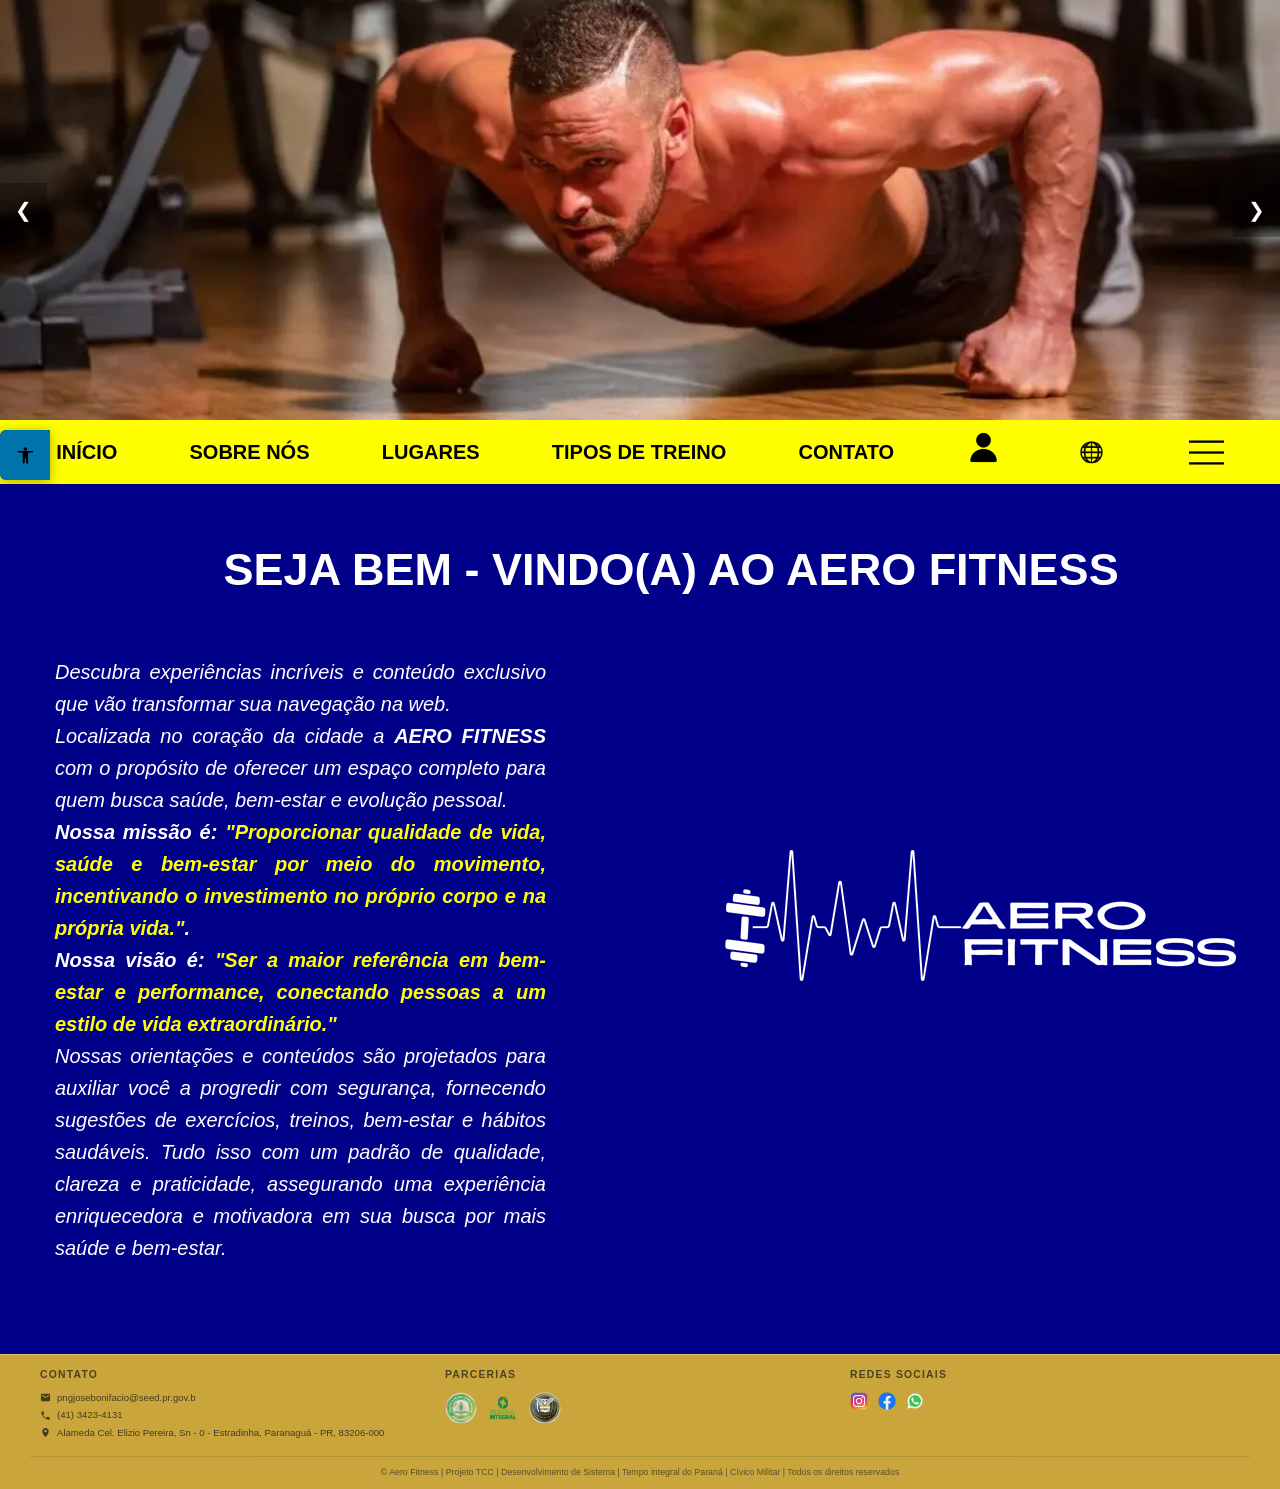
==== commit 95c5d5d5: "feat: site completo com chat IA, contato via Gmail e sincronização de histórico" ====
--- a/index.html
+++ b/index.html
@@ -36,7 +36,6 @@
                     <img src="praia.avif" alt="Academia 8">
                 </div>
             </div>
-           
             <button class="prev" onclick="moveSlide(-1)">&#10094;</button>
             <button class="next" onclick="moveSlide(1)">&#10095;</button>
         </div>
@@ -60,6 +59,7 @@
                     <img src="tres.png" alt="Configurações">
                     <div class="sub-conf">
                         <ul>
+                            <li><a href="projetossociais.html">PROJETOS SOCIAIS</a></li>
                             <li><a href="https://docs.google.com/document/d/1PD6Y0QL3gowv31_g5Vb6kIAoV6rIKhTdSsrQmaEiGf0/edit?usp=sharing">DOCS TCC</a></li>
                             <li><a href="https://docs.google.com/spreadsheets/d/1QhTQDWZTRaVbUBLRb6qJSl4oTR2jjS21C1pIS6TOrAs/edit?usp=sharing">CRONOGRAMA</a></li>
                             <li><a href="https://canva.link/prototipo-tcc">PROTÓTIPO AERO FITNESS</a></li>
@@ -89,7 +89,6 @@
         </div>
     </section>
 
-    <!-- ===== BARRA DE ACESSIBILIDADE (BONECO) ===== -->
     <nav id="pojo-a11y-toolbar" class="pojo-a11y-toolbar-right" aria-label="Barra de ferramentas de acessibilidade">
         <div class="pojo-a11y-toolbar-toggle">
             <a class="pojo-a11y-toolbar-link pojo-a11y-toolbar-toggle-link" href="javascript:void(0);" title="Ferramentas de Acessibilidade" role="link" tabindex="0">
@@ -174,7 +173,7 @@
             </div>
         </div>
     </nav>   
-    <!-- ===== GOOGLE TRADUTOR GRATUITO ===== -->
+
     <script type="text/javascript">
         function googleTranslateElementInit() {
             new google.translate.TranslateElement({
@@ -190,7 +189,6 @@
     <script>
         new window.VLibras.Widget('https://vlibras.gov.br/app');
 
-        // ===== CAROUSEL PRINCIPAL =====
         let currentSlide = 0;
         const slides = document.querySelectorAll('.carousel-item');
         const totalSlides = slides.length;
@@ -205,7 +203,6 @@
             moveSlide(1);
         }, 5000);
 
-        // ===== USUÁRIO LOGADO =====
         document.addEventListener('DOMContentLoaded', function() {
             updateUserIcon();
         });
@@ -225,7 +222,16 @@
                         userLink.onclick = function(e) {
                             e.preventDefault();
                             if (confirm('Deseja fazer logout?')) {
+                                const token = localStorage.getItem('aero_token');
+                                if (token) {
+                                    fetch('https://aero-chat.matheus-martins-oliveira09.workers.dev/logout', {
+                                        method: 'POST',
+                                        headers: { 'Content-Type': 'application/json' },
+                                        body: JSON.stringify({ token })
+                                    }).catch(() => {});
+                                }
                                 localStorage.removeItem('loggedInUser');
+                                localStorage.removeItem('aero_token');
                                 location.reload();
                             }
                         };
@@ -236,7 +242,33 @@
             }
         }
 
-        // ===== BARRA DE ACESSIBILIDADE (POJO A11Y) =====
+        (async function hidratarSessao() {
+            const token = localStorage.getItem('aero_token');
+            const usuario = localStorage.getItem('loggedInUser');
+            if (!token || usuario) return;
+
+            try {
+                const res = await fetch('https://aero-chat.matheus-martins-oliveira09.workers.dev/user', {
+                    method: 'POST',
+                    headers: { 'Content-Type': 'application/json' },
+                    body: JSON.stringify({ token })
+                });
+                if (res.ok) {
+                    const data = await res.json();
+                    localStorage.setItem('loggedInUser', JSON.stringify({
+                        ...data.user,
+                        loggedIn: true
+                    }));
+                    console.log('[HIDRATAÇÃO] Sessão restaurada para', data.user.email);
+                    updateUserIcon();
+                } else {
+                    localStorage.removeItem('aero_token');
+                }
+            } catch (err) {
+                console.warn('[HIDRATAÇÃO] Erro:', err);
+            }
+        })();
+
         (function() {
             'use strict';
 
@@ -445,7 +477,6 @@
         })();
     </script>
 
- <footer>
     <footer class="site-footer">
         <div class="footer-container">
             <div class="footer-section contact-section">
@@ -470,11 +501,13 @@
                     <a href="https://www.instagram.com/png_cejosebonifacio/"><img src="instagram.png" alt="Instagram"></a>
                     <a href="https://web.facebook.com/people/Estadual-Jos%C3%A9-Bonif%C3%A1cio/100092219353603/?rdid=fUCPTQsftdii2f7s&share_url=https%3A%2F%2Fweb.facebook.com%2Fshare%2F17qU9QBFdE%2F%3F_rdc%3D1%26_rdr"><img src="facebook.png" alt="Facebook"></a>
                     <a href="https://api.whatsapp.com/send/?phone=554134234131&text&type=phone_number&app_absent=0"><img src="icons8-whatsapp2-48.png" alt="WhatsApp"></a>
+                </div>
             </div>
         </div>
         <div class="footer-bottom">
             <p>&copy; Aero Fitness | Projeto TCC | Desenvolvimento de Sistema | Tempo integral do Paraná | Cívico Militar | Todos os direitos reservados</p>
         </div>
     </footer>
+
 </body>
 </html>
--- a/pojo-a11y.css
+++ b/pojo-a11y.css
@@ -1,4 +1,3 @@
-/* ===== BARRA DE ACESSIBILIDADE - POJO A11Y ===== */
 .pojo-a11y-toolbar {
     position: fixed;
     z-index: 999999;
@@ -17,7 +16,6 @@
     transform: translateX(0) !important;
 }
 
-/* ===== BOTÃO TOGGLE (BONECO) ===== */
 .pojo-a11y-toolbar-toggle {
     background: #0073aa;
     border-radius: 6px 0 0 6px;
@@ -70,7 +68,6 @@
     border: 0;
 }
 
-/* ===== OVERLAY DA BARRA ===== */
 .pojo-a11y-toolbar-overlay {
     background: #fff;
     border-radius: 6px 0 0 6px;
@@ -106,7 +103,6 @@
     text-align: center;
 }
 
-/* ===== LISTA DE ITENS ===== */
 .pojo-a11y-toolbar-items {
     list-style: none;
     padding: 0;
@@ -166,7 +162,6 @@
     flex: 1;
 }
 
-/* ===== BOTÃO RESET ===== */
 .pojo-a11y-btn-reset {
     border-top: 2px solid #e9ecef;
     margin-top: 8px;
@@ -180,7 +175,6 @@
     border-color: #f5c6cb;
 }
 
-/* ===== ESTADOS ATIVOS ===== */
 .pojo-a11y-toolbar-link.active-tool {
     background: #0073aa;
     color: #fff;
@@ -192,7 +186,6 @@
     color: #fff;
 }
 
-/* ===== RESPONSIVO ===== */
 @media (max-width: 768px) {
     .pojo-a11y-toolbar-overlay {
         max-width: 280px;
@@ -244,7 +237,6 @@
     }
 }
 
-/* ===== SCROLL PERSONALIZADO ===== */
 .pojo-a11y-toolbar-inner::-webkit-scrollbar {
     width: 4px;
 }
@@ -263,7 +255,6 @@
     background: #a8a8a8;
 }
 
-/* ===== ANIMAÇÃO DE ABERTURA ===== */
 .pojo-a11y-toolbar {
     transition: transform 0.3s cubic-bezier(0.4, 0, 0.2, 1);
 }
@@ -272,7 +263,6 @@
     transition: all 0.3s cubic-bezier(0.4, 0, 0.2, 1);
 }
 
-/* ===== CORRIGE SOBREPOSIÇÃO EM SITES COM HEADER FIXO ===== */
 .pojo-a11y-toolbar {
     z-index: 999999;
 }
--- a/inicio.css
+++ b/inicio.css
@@ -66,9 +66,11 @@
 .prev {
     left: 0;
 }
+
 .next {
     right: 0;
 }
+
 .prev:hover,
 .next:hover {
     background: rgba(0, 0, 0, 0.8);
@@ -200,7 +202,6 @@
     width: 100%;
 }
 
-/* ===== GOOGLE TRADUTOR NA BARRA - VISUAL MELHORADO ===== */
 .tradutor-item {
     display: flex !important;
     align-items: center !important;
@@ -298,6 +299,7 @@
         opacity: 0;
         transform: translateY(-5px);
     }
+
     to {
         opacity: 1;
         transform: translateY(0);
@@ -316,7 +318,7 @@
         height: 36px !important;
         border-radius: 8px !important;
     }
-    
+
     #google_translate_element::before {
         font-size: 17px !important;
         margin-right: 6px !important;
@@ -327,7 +329,7 @@
     .tradutor-item {
         margin: 0 3px !important;
     }
-    
+
     #google_translate_element select {
         min-width: 100px !important;
         padding: 5px 28px 5px 10px !important;
@@ -336,7 +338,7 @@
         border-radius: 6px !important;
         border-width: 1.5px !important;
     }
-    
+
     #google_translate_element::before {
         font-size: 14px !important;
         margin-right: 4px !important;
@@ -353,7 +355,7 @@
         background-size: 8px !important;
         background-position: right 8px center !important;
     }
-    
+
     #google_translate_element::before {
         font-size: 12px !important;
         margin-right: 3px !important;
@@ -447,14 +449,12 @@
     filter: brightness(0) invert(1);
 }
 
-/* ===== FOCO VISUAL PARA ACESSIBILIDADE ===== */
 a:focus-visible,
 button:focus-visible {
     outline: 3px solid #ffd700;
     outline-offset: 3px;
 }
 
-/* ===== POSICIONAMENTO DO BONECO DE ACESSIBILIDADE ===== */
 #pojo-a11y-toolbar {
     position: fixed !important;
     left: 20px !important;
@@ -464,7 +464,6 @@
     z-index: 1001 !important;
 }
 
-/* ===== REGRAS VISUAIS DOS CONTROLES DE ACESSIBILIDADE ===== */
 body.pojo-links-underline a,
 body.pojo-links-underline a:visited {
     text-decoration-line: underline !important;
@@ -501,7 +500,7 @@
 @media (max-width: 768px) {
     html body #pojo-a11y-toolbar {
         left: 0 !important;
-        bottom: 120px !important; 
+        bottom: 120px !important;
         top: auto !important;
         transform: none !important;
     }
@@ -579,7 +578,7 @@
     display: flex;
     gap: 10px;
     align-items: center;
-    justify-content: center;
+    justify-content: flex-start;
     flex-wrap: wrap;
 }
 
@@ -594,7 +593,7 @@
 .social-icons-footer {
     display: flex;
     gap: 10px;
-    justify-content: flex-end;
+    justify-content: flex-start;
     flex-wrap: wrap;
 }
 
@@ -631,18 +630,31 @@
 }
 
 @media (max-width: 992px) {
-    header { height: 380px; }
+    header {
+        height: 380px;
+    }
 }
 
 @media (max-width: 768px) {
-    header { height: 320px; }
+    header {
+        height: 320px;
+    }
 }
 
 @media (max-width: 600px) {
-    header { height: 260px; }
+    header {
+        height: 260px;
+    }
 }
 
 @media (max-width: 400px) {
-    header { height: 220px; }
-    .prev, .next { padding: 8px; font-size: 14px; }
+    header {
+        height: 220px;
+    }
+
+    .prev,
+    .next {
+        padding: 8px;
+        font-size: 14px;
+    }
 }
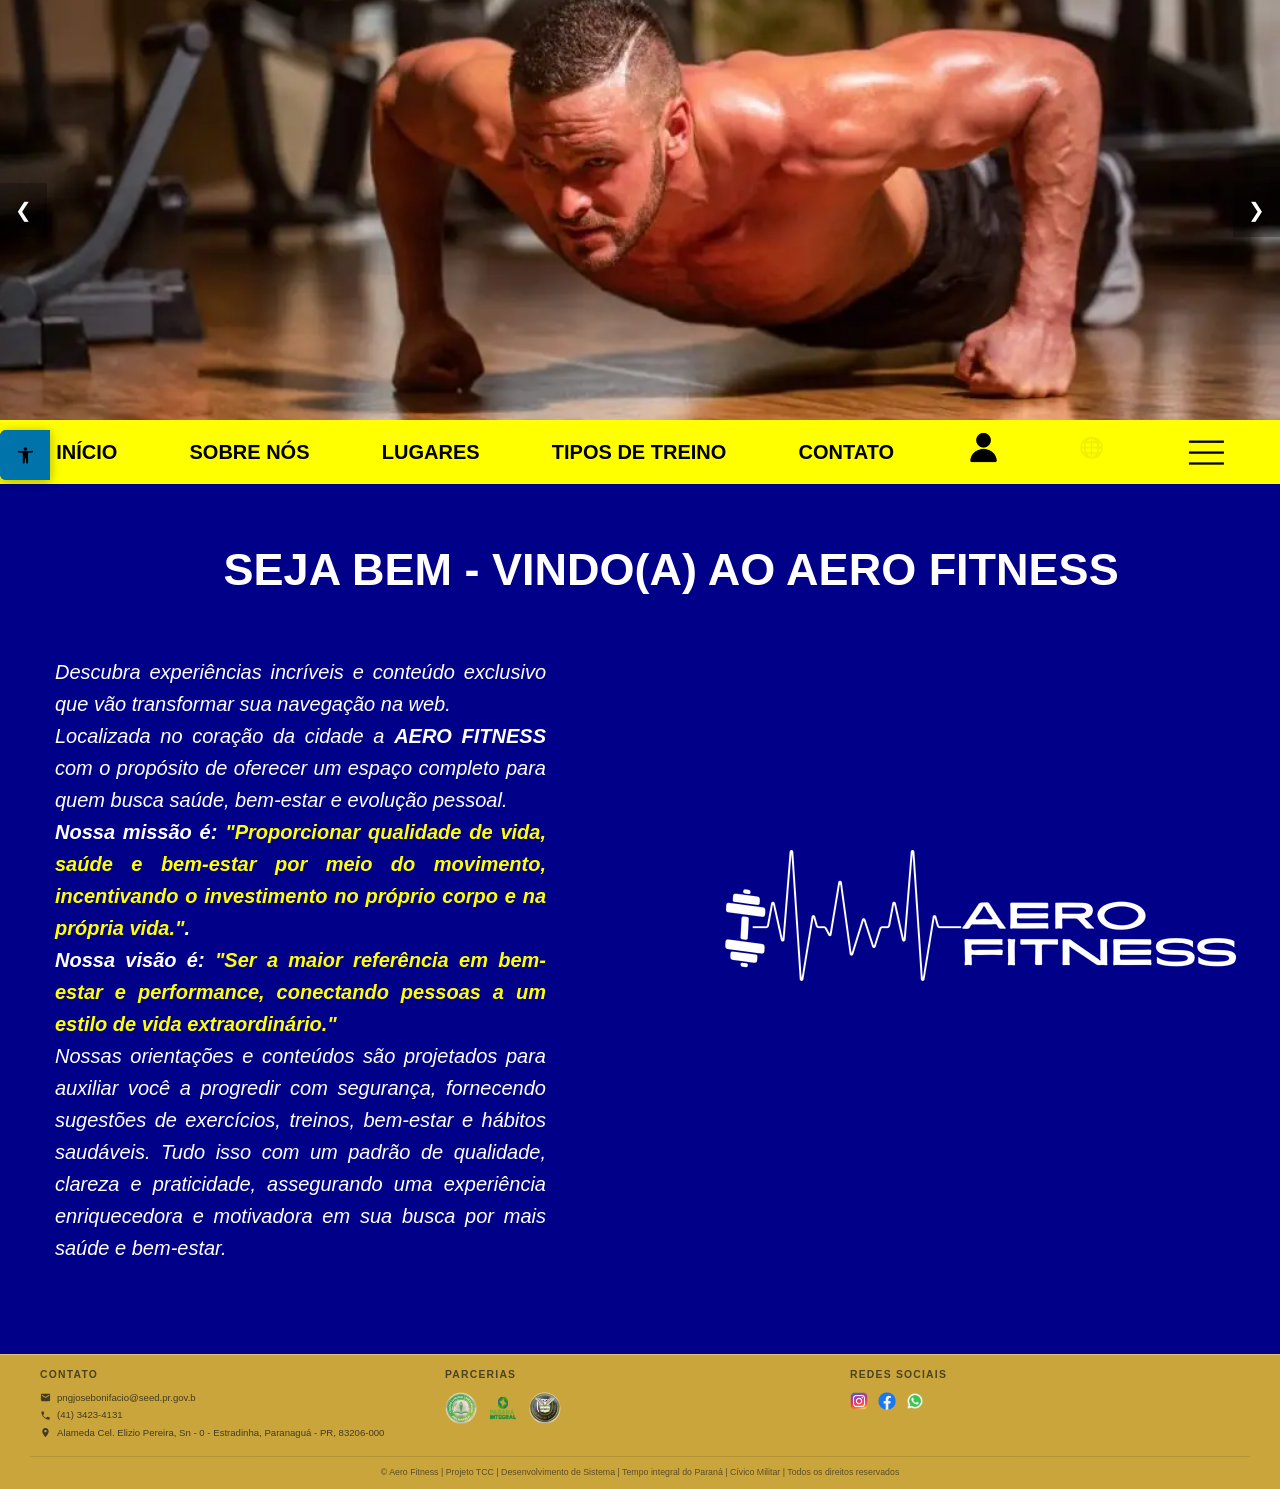
==== commit 85e6338d: "Adiciona menu hamburguer responsivo para navegacao mobile em todas as paginas" ====
--- a/index.html
+++ b/index.html
@@ -6,6 +6,7 @@
     <title>Aero Fitness</title>
     <link rel="stylesheet" href="pojo-a11y.css">
     <link rel="stylesheet" href="inicio.css">
+    <link rel="stylesheet" href="https://cdnjs.cloudflare.com/ajax/libs/font-awesome/6.0.0-beta3/css/all.min.css">
 </head>
 <body>
     <header>
@@ -43,7 +44,12 @@
 
     <nav>
         <div class="barra">
-            <ul>
+            <button class="menu-toggle" id="menuToggle" aria-label="Abrir menu" aria-expanded="false">
+                <span></span>
+                <span></span>
+                <span></span>
+            </button>
+            <ul id="menuList">
                 <li class="active"><a href="index.html">INÍCIO</a></li>
                 <li><a href="sobrenos.html">SOBRE NÓS</a></li>
                 <li><a href="localizacao.html">LUGARES</a></li>
@@ -60,9 +66,9 @@
                     <div class="sub-conf">
                         <ul>
                             <li><a href="projetossociais.html">PROJETOS SOCIAIS</a></li>
-                            <li><a href="https://docs.google.com/document/d/1PD6Y0QL3gowv31_g5Vb6kIAoV6rIKhTdSsrQmaEiGf0/edit?usp=sharing">DOCS TCC</a></li>
-                            <li><a href="https://docs.google.com/spreadsheets/d/1QhTQDWZTRaVbUBLRb6qJSl4oTR2jjS21C1pIS6TOrAs/edit?usp=sharing">CRONOGRAMA</a></li>
-                            <li><a href="https://canva.link/prototipo-tcc">PROTÓTIPO AERO FITNESS</a></li>
+                            <li><a href="https://docs.google.com/document/d/1PD6Y0QL3gowv31_g5Vb6kIAoV6rIKhTdSsrQmaEiGf0/edit?usp=sharing" target="_blank" rel="noopener noreferrer">DOCS TCC</a></li>
+                            <li><a href="https://docs.google.com/spreadsheets/d/1QhTQDWZTRaVbUBLRb6qJSl4oTR2jjS21C1pIS6TOrAs/edit?usp=sharing" target="_blank" rel="noopener noreferrer">CRONOGRAMA</a></li>
+                            <li><a href="https://canva.link/prototipo-tcc" target="_blank" rel="noopener noreferrer">PROTÓTIPO AERO FITNESS</a></li>
                         </ul>
                     </div>
                 </li>
@@ -189,6 +195,34 @@
     <script>
         new window.VLibras.Widget('https://vlibras.gov.br/app');
 
+        const menuToggle = document.getElementById('menuToggle');
+        const menuList = document.getElementById('menuList');
+
+        menuToggle.addEventListener('click', function() {
+            menuList.classList.toggle('menu-open');
+            menuToggle.classList.toggle('active');
+            const expanded = menuToggle.getAttribute('aria-expanded') === 'true';
+            menuToggle.setAttribute('aria-expanded', !expanded);
+        });
+
+        document.querySelectorAll('#menuList a').forEach(function(link) {
+            link.addEventListener('click', function() {
+                if (window.innerWidth <= 850) {
+                    menuList.classList.remove('menu-open');
+                    menuToggle.classList.remove('active');
+                    menuToggle.setAttribute('aria-expanded', 'false');
+                }
+            });
+        });
+
+        document.querySelectorAll('.config').forEach(function(config) {
+            config.addEventListener('click', function(e) {
+                if (window.innerWidth <= 850 && e.target.tagName !== 'A') {
+                    this.classList.toggle('config-open');
+                }
+            });
+        });
+
         let currentSlide = 0;
         const slides = document.querySelectorAll('.carousel-item');
         const totalSlides = slides.length;
@@ -498,9 +532,9 @@
             <div class="footer-section social-section">
                 <h3>REDES SOCIAIS</h3>
                 <div class="social-icons-footer">
-                    <a href="https://www.instagram.com/png_cejosebonifacio/"><img src="instagram.png" alt="Instagram"></a>
-                    <a href="https://web.facebook.com/people/Estadual-Jos%C3%A9-Bonif%C3%A1cio/100092219353603/?rdid=fUCPTQsftdii2f7s&share_url=https%3A%2F%2Fweb.facebook.com%2Fshare%2F17qU9QBFdE%2F%3F_rdc%3D1%26_rdr"><img src="facebook.png" alt="Facebook"></a>
-                    <a href="https://api.whatsapp.com/send/?phone=554134234131&text&type=phone_number&app_absent=0"><img src="icons8-whatsapp2-48.png" alt="WhatsApp"></a>
+                    <a href="https://www.instagram.com/png_cejosebonifacio/" target="_blank" rel="noopener noreferrer"><img src="instagram.png" alt="Instagram"></a>
+                    <a href="https://web.facebook.com/people/Estadual-Jos%C3%A9-Bonif%C3%A1cio/100092219353603/?rdid=fUCPTQsftdii2f7s&share_url=https%3A%2F%2Fweb.facebook.com%2Fshare%2F17qU9QBFdE%2F%3F_rdc%3D1%26_rdr" target="_blank" rel="noopener noreferrer"><img src="facebook.png" alt="Facebook"></a>
+                    <a href="https://api.whatsapp.com/send/?phone=554134234131&text&type=phone_number&app_absent=0" target="_blank" rel="noopener noreferrer"><img src="icons8-whatsapp2-48.png" alt="WhatsApp"></a>
                 </div>
             </div>
         </div>
--- a/pojo-a11y.css
+++ b/pojo-a11y.css
@@ -6,6 +6,11 @@
     display: flex;
     align-items: center;
     transition: all 0.3s ease;
+    pointer-events: none;
+}
+
+.pojo-a11y-toolbar.pojo-a11y-toolbar-open {
+    pointer-events: auto;
 }
 
 .pojo-a11y-toolbar-right {
@@ -28,6 +33,7 @@
     transition: all 0.3s ease;
     cursor: pointer;
     flex-shrink: 0;
+    pointer-events: auto;
 }
 
 .pojo-a11y-toolbar-toggle-link {
@@ -186,6 +192,18 @@
     color: #fff;
 }
 
+#pojo-a11y-toolbar {
+    pointer-events: none !important;
+}
+
+#pojo-a11y-toolbar.pojo-a11y-toolbar-open {
+    pointer-events: auto !important;
+}
+
+#pojo-a11y-toolbar .pojo-a11y-toolbar-toggle {
+    pointer-events: auto !important;
+}
+
 @media (max-width: 768px) {
     .pojo-a11y-toolbar-overlay {
         max-width: 280px;
--- a/inicio.css
+++ b/inicio.css
@@ -109,6 +109,43 @@
 .barra ul li a {
     text-decoration: none;
     color: inherit;
+}
+
+.menu-toggle {
+    display: none;
+    flex-direction: column;
+    justify-content: center;
+    align-items: center;
+    gap: 5px;
+    width: 44px;
+    height: 44px;
+    background: transparent;
+    border: none;
+    cursor: pointer;
+    padding: 0;
+    margin-left: 15px;
+    z-index: 1100;
+}
+
+.menu-toggle span {
+    display: block;
+    width: 26px;
+    height: 3px;
+    background: black;
+    border-radius: 2px;
+    transition: all 0.3s ease;
+}
+
+.menu-toggle.active span:nth-child(1) {
+    transform: translateY(8px) rotate(45deg);
+}
+
+.menu-toggle.active span:nth-child(2) {
+    opacity: 0;
+}
+
+.menu-toggle.active span:nth-child(3) {
+    transform: translateY(-8px) rotate(-45deg);
 }
 
 .has-submenu .sub-menu {
@@ -325,43 +362,6 @@
     }
 }
 
-@media (max-width: 768px) {
-    .tradutor-item {
-        margin: 0 3px !important;
-    }
-
-    #google_translate_element select {
-        min-width: 100px !important;
-        padding: 5px 28px 5px 10px !important;
-        font-size: 11px !important;
-        height: 32px !important;
-        border-radius: 6px !important;
-        border-width: 1.5px !important;
-    }
-
-    #google_translate_element::before {
-        font-size: 14px !important;
-        margin-right: 4px !important;
-    }
-}
-
-@media (max-width: 480px) {
-    #google_translate_element select {
-        min-width: 80px !important;
-        padding: 4px 22px 4px 8px !important;
-        font-size: 10px !important;
-        height: 28px !important;
-        border-radius: 4px !important;
-        background-size: 8px !important;
-        background-position: right 8px center !important;
-    }
-
-    #google_translate_element::before {
-        font-size: 12px !important;
-        margin-right: 3px !important;
-    }
-}
-
 .usuario img,
 .config img {
     width: 35px;
@@ -635,15 +635,171 @@
     }
 }
 
+@media (max-width: 850px) {
+    .menu-toggle {
+        display: flex;
+    }
+
+    .barra {
+        display: flex;
+        align-items: center;
+        justify-content: flex-start;
+        flex-wrap: wrap;
+        padding: 10px 15px;
+    }
+
+    .barra ul {
+        display: none;
+        flex-direction: column;
+        width: 100%;
+        padding: 0;
+        margin-top: 10px;
+        gap: 0;
+    }
+
+    .barra ul.menu-open {
+        display: flex;
+    }
+
+    .barra ul li {
+        width: 100%;
+        font-size: 16px;
+        padding: 12px 10px;
+        border-bottom: 1px solid rgba(0, 0, 0, 0.08);
+        justify-content: flex-start;
+    }
+
+    .barra ul li a {
+        width: 100%;
+    }
+
+    .barra ul li.usuario,
+    .barra ul li.tradutor-item,
+    .barra ul li.config {
+        justify-content: center;
+    }
+
+    .barra ul li.tradutor-item {
+        padding: 8px 10px;
+    }
+
+    .tradutor-item {
+        margin: 0 !important;
+    }
+
+    #google_translate_element select {
+        min-width: 100% !important;
+        width: 100% !important;
+        font-size: 13px !important;
+        height: 40px !important;
+        padding: 8px 40px 8px 16px !important;
+    }
+
+    #google_translate_element::before {
+        font-size: 18px !important;
+        margin-right: 6px !important;
+    }
+
+    .sub-conf {
+        position: static;
+        display: none;
+        width: 100%;
+        background-color: rgba(255, 165, 0, 0.95);
+        border-radius: 0;
+        box-shadow: none;
+        margin-top: 5px;
+    }
+
+    .config.config-open .sub-conf {
+        display: block;
+    }
+
+    .sub-conf ul li {
+        text-align: left;
+        justify-content: flex-start;
+    }
+
+    .sub-conf ul li a {
+        text-align: left;
+    }
+
+    .barra ul li:hover .sub-conf {
+        display: none;
+    }
+
+    .config.config-open .sub-conf {
+        display: block;
+    }
+
+    .has-submenu:hover .sub-menu {
+        display: none;
+    }
+
+    .welcome {
+        padding: 30px 20px;
+    }
+
+    .welcome h1 {
+        font-size: 28px;
+        margin-left: 0;
+        white-space: normal;
+        text-align: center;
+    }
+
+    .logo img {
+        max-width: 100%;
+        margin-left: 0;
+    }
+}
+
 @media (max-width: 768px) {
     header {
         height: 320px;
     }
+
+    .usuario img,
+    .config img {
+        width: 30px;
+        height: 30px;
+    }
+
+    .user-initials {
+        width: 30px;
+        height: 30px;
+        font-size: 12px;
+    }
+
+    .footer-container {
+        flex-direction: column;
+        text-align: center;
+        gap: 15px;
+    }
+
+    .footer-section {
+        min-width: 100%;
+    }
+
+    .contact-list li {
+        justify-content: center;
+    }
+
+    .logos-wrapper,
+    .social-icons-footer {
+        justify-content: center;
+    }
 }
 
 @media (max-width: 600px) {
     header {
         height: 260px;
+    }
+
+    .welcome h1 {
+        font-size: 22px;
+    }
+
+    .welcome p {
+        font-size: 16px;
     }
 }
 
@@ -657,4 +813,8 @@
         padding: 8px;
         font-size: 14px;
     }
+
+    .barra ul li {
+        font-size: 14px;
+    }
 }
